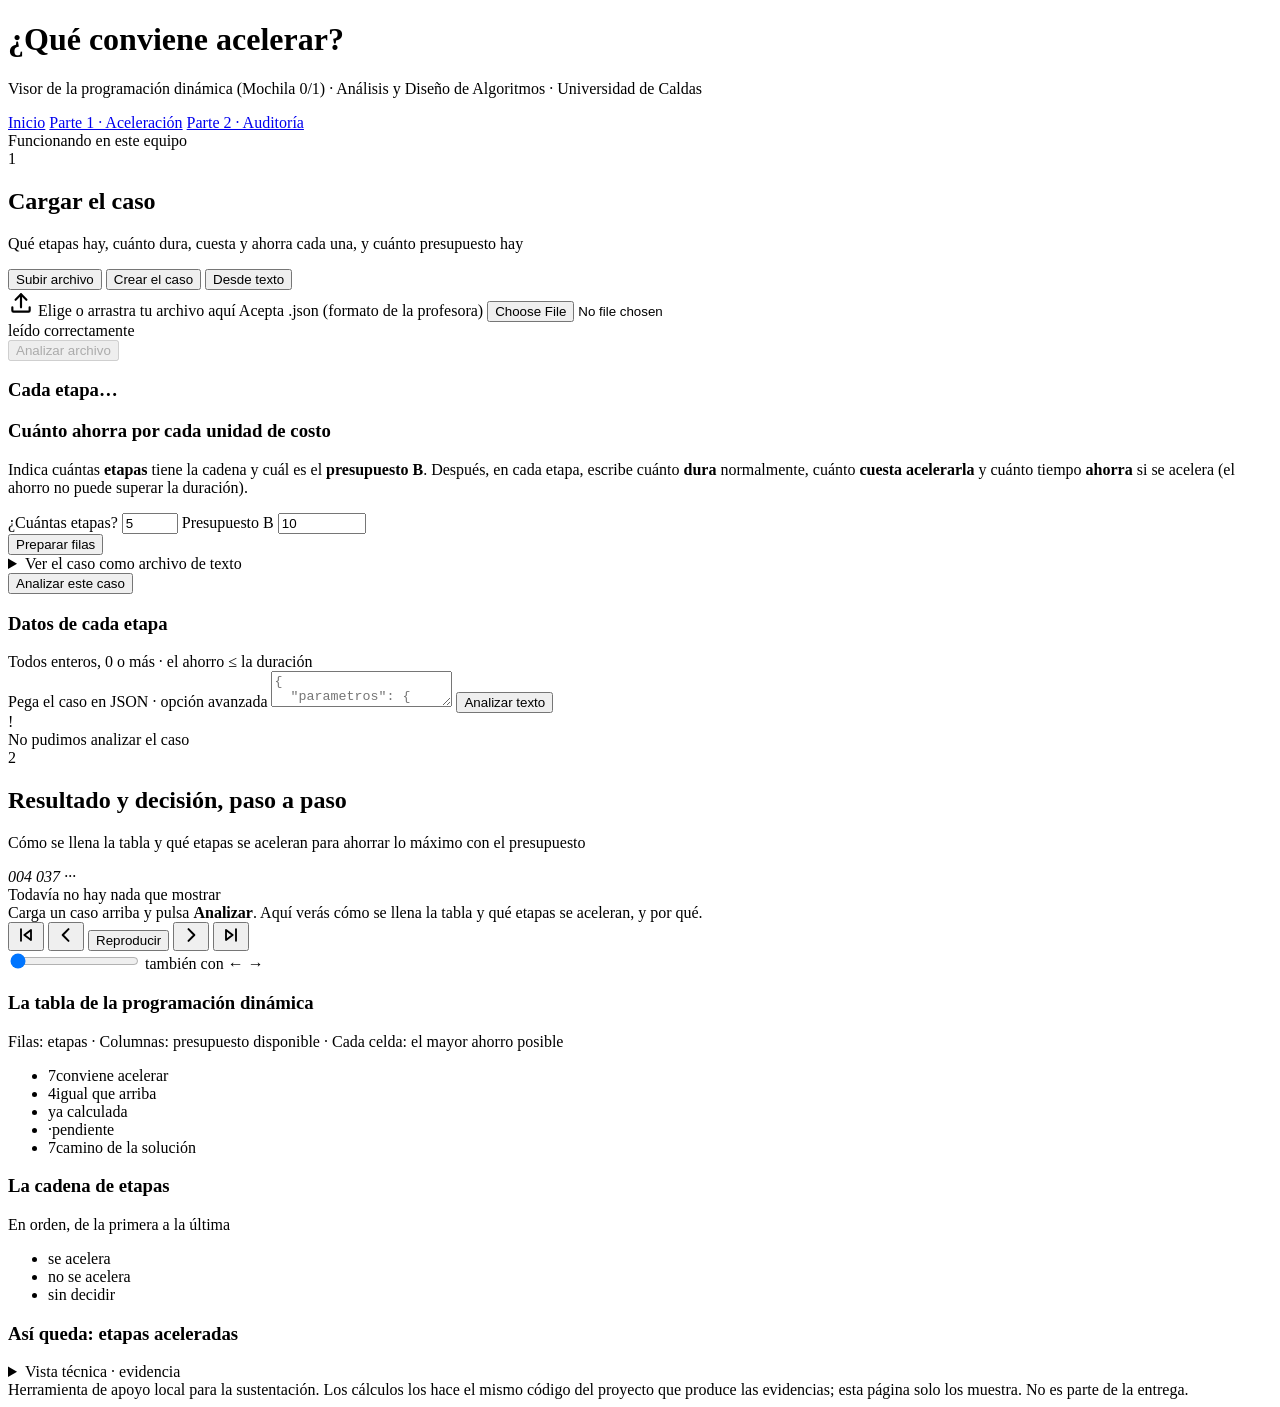
==== frontend/estatico/aceleracion.html @ 22417f44 "feat: add frontend and documentation for acceleration part 1" ====
<!DOCTYPE html>
<html lang="es">
<head>
  <meta charset="utf-8">
  <meta name="viewport" content="width=device-width, initial-scale=1">
  <title>¿Qué conviene acelerar? — Visor de la programación dinámica</title>
  <link rel="stylesheet" href="/estatico/estilos.css">
  <link rel="stylesheet" href="/estatico/aceleracion.css">
</head>
<body>
<div class="pagina">

  <header class="cabecera">
    <div class="marca-titulo">
      <div class="logo logo-escalera" aria-hidden="true"><span class="l1"></span><span class="l2"></span><span class="l3"></span><span class="l4"></span></div>
      <div>
        <h1>¿Qué conviene acelerar?</h1>
        <p class="subtitulo">Visor de la programación dinámica (Mochila 0/1) · Análisis y Diseño de Algoritmos · Universidad de Caldas</p>
      </div>
    </div>
    <div class="acciones-cab">
      <nav class="selector-parte" aria-label="Cambiar de parte">
        <a href="/">Inicio</a>
        <a href="/aceleracion" aria-current="page">Parte 1 · Aceleración</a>
        <a href="/auditoria">Parte 2 · Auditoría</a>
      </nav>
      <div class="pildora"><i class="punto" aria-hidden="true"></i>Funcionando en este equipo <span class="mono" id="direccion"></span></div>
    </div>
  </header>

  <!-- ============ 1. Cargar el caso ============ -->
  <section class="panel" id="panel-ingreso" aria-labelledby="titulo-carga">
    <div class="panel-cab">
      <div class="encabezado-seccion">
        <span class="num-paso" aria-hidden="true">1</span>
        <div>
          <h2 id="titulo-carga">Cargar el caso</h2>
          <p class="ayuda-corta">Qué etapas hay, cuánto dura, cuesta y ahorra cada una, y cuánto presupuesto hay</p>
        </div>
      </div>
      <div class="tabs" id="tabs" role="tablist" aria-label="Forma de cargar el caso">
        <button class="tab activa" role="tab" aria-selected="true" data-tab="archivo">Subir archivo</button>
        <button class="tab" role="tab" aria-selected="false" data-tab="manual">Crear el caso</button>
        <button class="tab" role="tab" aria-selected="false" data-tab="pegar">Desde texto</button>
      </div>
    </div>

    <!-- ---- Subir archivo ---- -->
    <div id="tab-archivo" class="contenido-tab">
      <div class="fila-archivo">
        <label class="zona-archivo" id="zona-archivo" for="entrada-archivo">
          <span class="icono-subir" aria-hidden="true">
            <svg width="26" height="26" viewBox="0 0 24 24" fill="none" stroke="currentColor" stroke-width="2" stroke-linecap="round" stroke-linejoin="round"><path d="M12 16V4"/><path d="M7 9l5-5 5 5"/><path d="M4 16v3a1 1 0 0 0 1 1h14a1 1 0 0 0 1-1v-3"/></svg>
          </span>
          <span class="zona-titulo" id="texto-archivo">Elige o arrastra tu archivo aquí</span>
          <span class="zona-ayuda">Acepta .json (formato de la profesora)</span>
          <input type="file" id="entrada-archivo" class="solo-lectores" accept=".json,application/json">
        </label>

        <div class="vista-previa oculto" id="vista-previa">
          <div class="vp-izquierda">
            <div class="vp-archivo">
              <span class="vp-nombre mono" id="vp-nombre"></span>
              <span class="insignia ok">leído correctamente</span>
            </div>
            <div class="cifras" id="vp-cifras"></div>
            <div class="avisos" id="vp-avisos"></div>
            <div class="empuje"></div>
            <button class="btn primario grande" id="btn-analizar-archivo" disabled>Analizar archivo</button>
          </div>
          <div class="vp-listas">
            <div class="lista-caja">
              <h3>Cada etapa…</h3>
              <ul class="desplazable" id="vp-etapas"></ul>
            </div>
            <div class="lista-caja">
              <h3>Cuánto ahorra por cada unidad de costo</h3>
              <ul class="desplazable" id="vp-rendimiento"></ul>
            </div>
          </div>
        </div>
      </div>
    </div>

    <!-- ---- Crear el caso ---- -->
    <div id="tab-manual" class="contenido-tab oculto">
      <div class="fila-manual-cab">
        <div class="manual-izq">
          <p class="ayuda">
            Indica cuántas <strong>etapas</strong> tiene la cadena y cuál es el <strong>presupuesto B</strong>.
            Después, en cada etapa, escribe cuánto <strong>dura</strong> normalmente, cuánto
            <strong>cuesta acelerarla</strong> y cuánto tiempo <strong>ahorra</strong> si se acelera
            (el ahorro no puede superar la duración).
          </p>
          <div class="campos-manuales">
            <label>¿Cuántas etapas?
              <input type="number" id="manual-n" min="1" max="200" value="5">
            </label>
            <label>Presupuesto B
              <input type="number" id="manual-B" min="0" max="1000000" value="10">
            </label>
          </div>
          <button class="btn" id="btn-generar-filas">Preparar filas</button>
          <div class="estado-cobertura" id="estado-revision" role="status"></div>
          <details class="plegable">
            <summary>Ver el caso como archivo de texto</summary>
            <pre class="desplazable" id="texto-previsualizacion"></pre>
          </details>
          <button class="btn primario grande" id="btn-analizar">Analizar este caso</button>
        </div>
        <div class="manual-der">
          <div class="manual-titulo">
            <h3>Datos de cada etapa</h3>
            <span class="nota">Todos enteros, 0 o más · el ahorro ≤ la duración</span>
          </div>
          <div class="filas-manuales desplazable" id="filas-manuales"></div>
        </div>
      </div>
    </div>

    <!-- ---- Desde texto ---- -->
    <div id="tab-pegar" class="contenido-tab oculto">
      <label for="entrada-texto" class="etiqueta-texto">
        Pega el caso en JSON <span class="nota">· opción avanzada</span>
      </label>
      <textarea id="entrada-texto" spellcheck="false"
        placeholder='{&#10;  "parametros": { "presupuesto_aceleracion_B": 10 },&#10;  "etapas": [&#10;    { "id": "E01", "duracion_normal": 9, "costo_aceleracion": 5, "reduccion_tiempo_si_acelera": 6 },&#10;    ...&#10;  ]&#10;}'></textarea>
      <button class="btn primario grande" id="btn-resolver-texto">Analizar texto</button>
    </div>

    <div class="banner-error oculto" id="banner-error" role="alert">
      <span class="icono-error" aria-hidden="true">!</span>
      <div class="cuerpo-error">
        <div class="titulo-error">No pudimos analizar el caso</div>
        <div id="mensaje-error"></div>
      </div>
    </div>
  </section>

  <!-- ============ 2. Resultado ============ -->
  <section id="panel-resultado" aria-labelledby="titulo-resultado">
    <div class="encabezado-seccion">
      <span class="num-paso verde" aria-hidden="true">2</span>
      <div>
        <h2 id="titulo-resultado">Resultado y decisión, paso a paso</h2>
        <p class="ayuda-corta">Cómo se llena la tabla y qué etapas se aceleran para ahorrar lo máximo con el presupuesto</p>
      </div>
    </div>

    <div class="vacio" id="vacio">
      <div class="mini-tabla" aria-hidden="true">
        <i class="n1">0</i><i class="n1">0</i><i class="n1">4</i>
        <i class="n1">0</i><i class="nv">3</i><i class="nv">7</i>
        <i class="p">·</i><i class="p">·</i><i class="p">·</i>
      </div>
      <div class="vacio-titulo">Todavía no hay nada que mostrar</div>
      <div class="vacio-texto">Carga un caso arriba y pulsa <strong>Analizar</strong>. Aquí verás cómo se llena la tabla y qué etapas se aceleran, y por qué.</div>
    </div>

    <div class="oculto" id="salida">
      <div class="resumen" id="resumen"></div>

      <div class="tarjeta costo" id="tarjeta-costo"></div>

      <div class="tarjeta fuerza-bruta" id="tarjeta-fb"></div>

      <div class="escenario">
        <div class="tarjeta-paso">
          <div class="paso-cab">
            <span class="paso-titulo" id="titulo-paso" aria-live="polite"></span>
            <div class="controles" role="group" aria-label="Reproducción">
              <button class="btn redondo" id="btn-inicio" aria-label="Ir al inicio">
                <svg width="20" height="20" viewBox="0 0 24 24" fill="none" stroke="currentColor" stroke-width="2.2" stroke-linecap="round" stroke-linejoin="round" aria-hidden="true"><path d="M6 5v14"/><path d="M18 6l-8 6 8 6z"/></svg>
              </button>
              <button class="btn redondo" id="btn-anterior" aria-label="Paso anterior">
                <svg width="20" height="20" viewBox="0 0 24 24" fill="none" stroke="currentColor" stroke-width="2.4" stroke-linecap="round" stroke-linejoin="round" aria-hidden="true"><path d="M15 5l-7 7 7 7"/></svg>
              </button>
              <button class="btn primario reproducir" id="btn-auto">Reproducir</button>
              <button class="btn redondo" id="btn-siguiente" aria-label="Paso siguiente">
                <svg width="20" height="20" viewBox="0 0 24 24" fill="none" stroke="currentColor" stroke-width="2.4" stroke-linecap="round" stroke-linejoin="round" aria-hidden="true"><path d="M9 5l7 7-7 7"/></svg>
              </button>
              <button class="btn redondo" id="btn-final" aria-label="Ir al final">
                <svg width="20" height="20" viewBox="0 0 24 24" fill="none" stroke="currentColor" stroke-width="2.2" stroke-linecap="round" stroke-linejoin="round" aria-hidden="true"><path d="M18 5v14"/><path d="M6 6l8 6-8 6z"/></svg>
              </button>
            </div>
          </div>

          <div class="hitos" id="hitos"></div>
          <div class="deslizador">
            <input type="range" id="slider-paso" min="0" max="0" value="0" aria-label="Paso">
            <span class="nota">también con ← →</span>
          </div>

          <div class="frase" id="frase-paso"></div>
          <div class="explicacion" id="explicacion-paso"></div>

          <div class="progreso">
            <span class="rotulo" id="progreso-rotulo"></span>
            <span class="progreso-num" id="progreso-num"></span>
            <div class="barra-lineal" aria-hidden="true"><div class="barra-relleno" id="barra-relleno"></div></div>
            <span class="por-que" id="por-que"></span>
          </div>
        </div>

        <div class="columna-matriz">
          <div class="tarjeta" id="tarjeta-tabla">
            <div class="matriz-cab">
              <div>
                <h3>La tabla de la programación dinámica</h3>
                <p class="nota" id="nota-tabla">Filas: etapas · Columnas: presupuesto disponible · Cada celda: el mayor ahorro posible</p>
              </div>
              <ul class="leyenda" aria-label="Leyenda" id="leyenda-tabla">
                <li><span class="celda c-nuevo">7</span>conviene acelerar</li>
                <li><span class="celda c-igual">4</span>igual que arriba</li>
                <li><span class="celda c-cubierto"></span>ya calculada</li>
                <li><span class="celda c-pendiente">·</span>pendiente</li>
                <li><span class="celda c-camino">7</span>camino de la solución</li>
              </ul>
            </div>
            <div class="zona-matriz zona-tabla desplazable" id="zona-tabla" role="table" aria-label="Tabla de la programación dinámica"></div>
          </div>

          <div class="tarjeta" id="tarjeta-cadena">
            <div class="matriz-cab">
              <div>
                <h3>La cadena de etapas</h3>
                <p class="nota">En orden, de la primera a la última</p>
              </div>
              <ul class="leyenda" aria-label="Leyenda de la cadena">
                <li><span class="celda c-nuevo"></span>se acelera</li>
                <li><span class="celda c-cubierto"></span>no se acelera</li>
                <li><span class="celda c-pendiente"></span>sin decidir</li>
              </ul>
            </div>
            <div class="cadena" id="cadena"></div>
          </div>

          <div class="cobertura-final oculto" id="solucion-final">
            <h3>Así queda: etapas aceleradas</h3>
            <div class="cobertura" id="tabla-solucion"></div>
            <p class="nota-final" id="nota-solucion"></p>
          </div>
        </div>
      </div>

      <details class="tarjeta evidencia">
        <summary>Vista técnica · evidencia</summary>
        <pre class="desplazable" id="texto-evidencia"></pre>
      </details>
    </div>
  </section>

  <footer>
    Herramienta de apoyo local para la sustentación. Los cálculos los hace el mismo código del proyecto
    que produce las evidencias; esta página solo los muestra. No es parte de la entrega.
  </footer>
</div>

<script src="/estatico/aceleracion.js"></script>
</body>
</html>
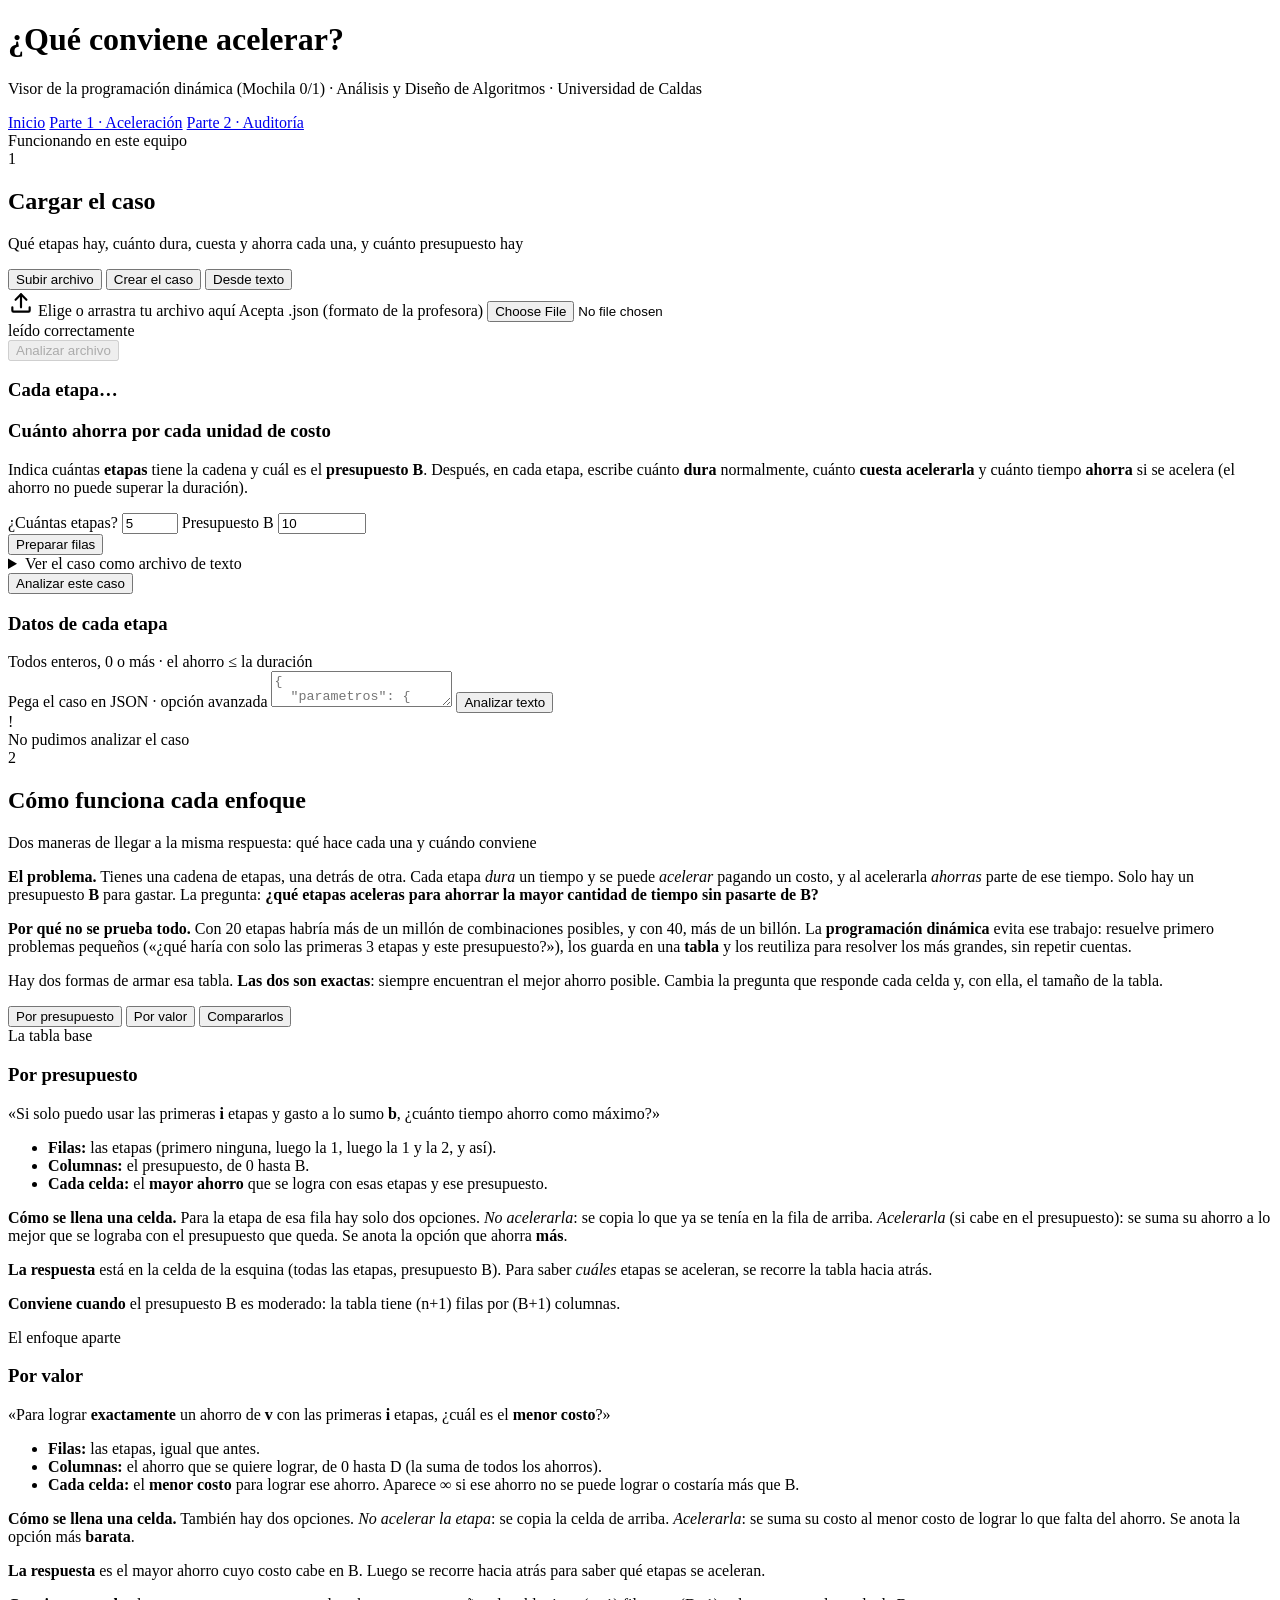
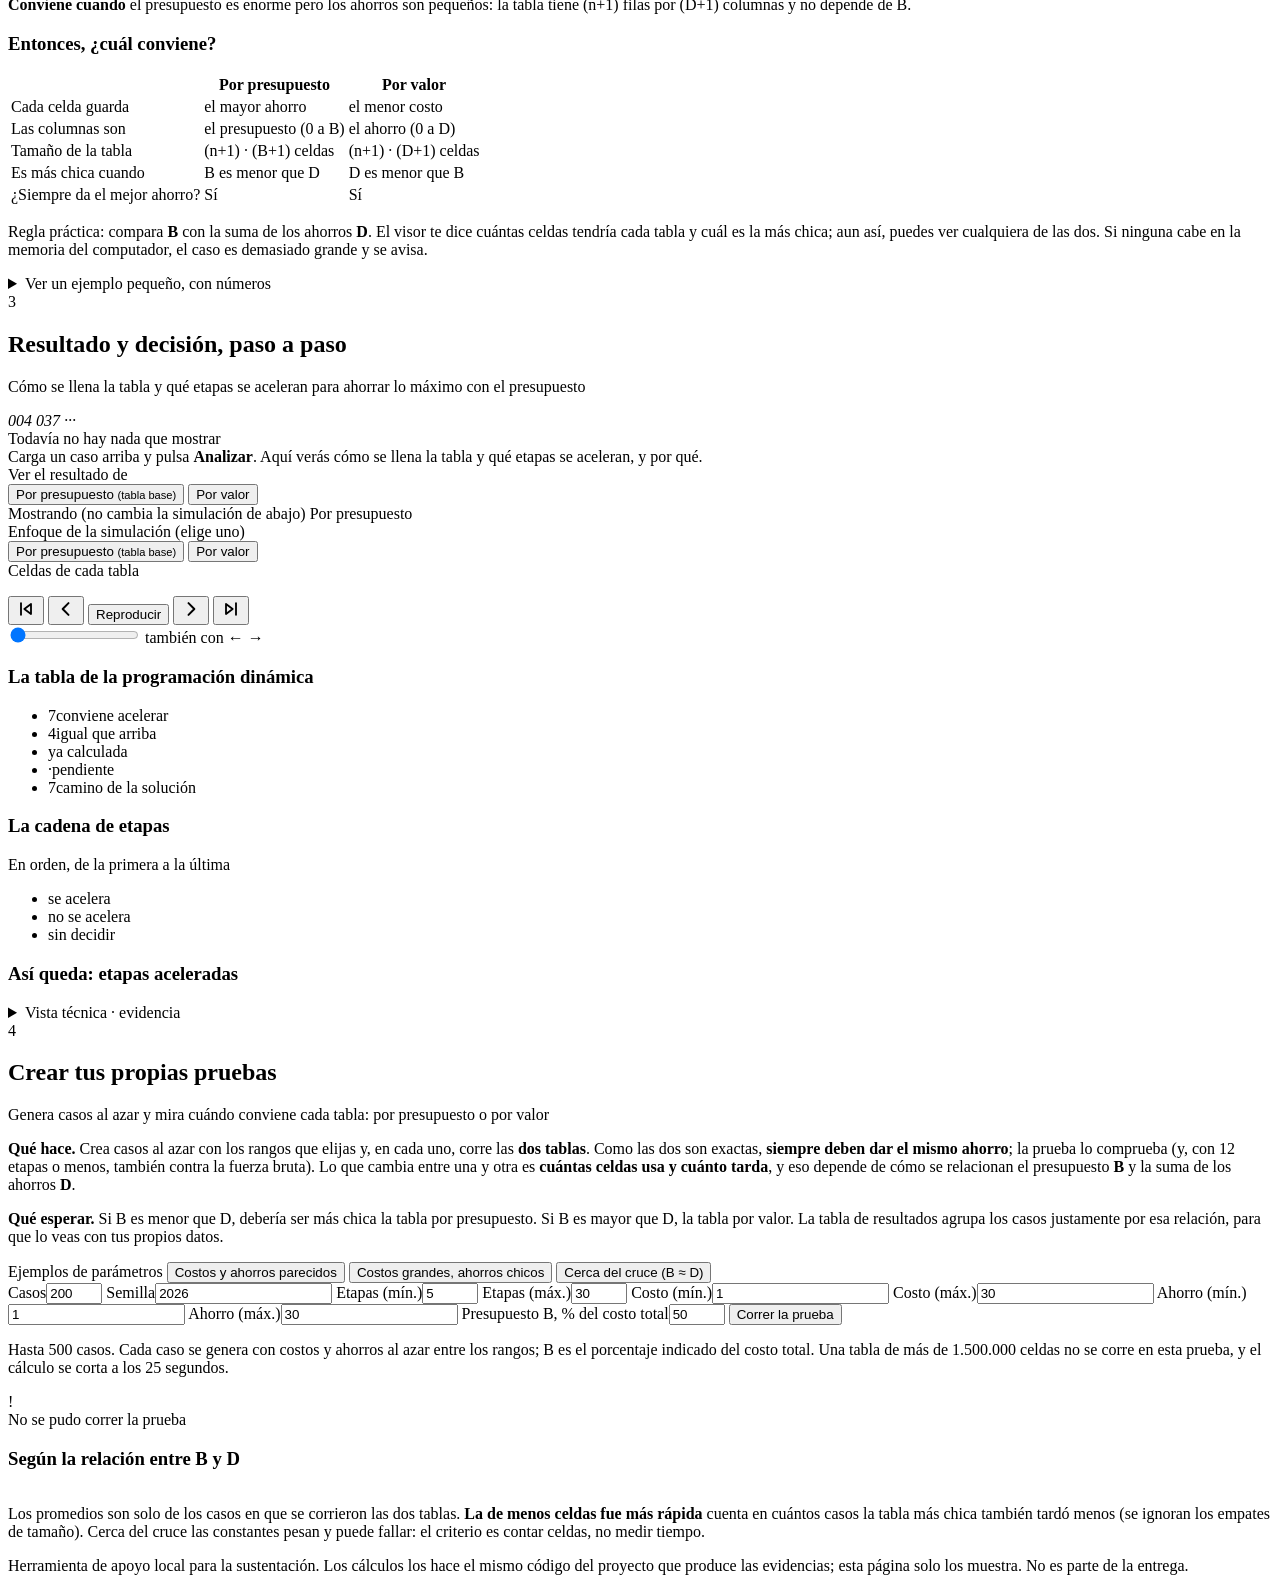
==== commit e4210c92: "feat: add value-based dynamic programming approach and related tests and frontend updates" ====
--- a/frontend/estatico/aceleracion.html
+++ b/frontend/estatico/aceleracion.html
@@ -137,10 +137,103 @@
     </div>
   </section>
 
-  <!-- ============ 2. Resultado ============ -->
+  <!-- ============ 2. Cómo funciona cada enfoque ============ -->
+  <section class="panel panel-explicacion" id="panel-enfoques" aria-labelledby="titulo-enfoques">
+    <div class="encabezado-seccion">
+      <span class="num-paso" aria-hidden="true">2</span>
+      <div>
+        <h2 id="titulo-enfoques">Cómo funciona cada enfoque</h2>
+        <p class="ayuda-corta">Dos maneras de llegar a la misma respuesta: qué hace cada una y cuándo conviene</p>
+      </div>
+    </div>
+
+    <div class="intro-explicacion">
+      <p><strong>El problema.</strong> Tienes una cadena de etapas, una detrás de otra. Cada etapa <em>dura</em> un tiempo y se puede
+        <em>acelerar</em> pagando un costo, y al acelerarla <em>ahorras</em> parte de ese tiempo. Solo hay un presupuesto <b>B</b>
+        para gastar. La pregunta: <strong>¿qué etapas aceleras para ahorrar la mayor cantidad de tiempo sin pasarte de B?</strong></p>
+      <p><strong>Por qué no se prueba todo.</strong> Con 20 etapas habría más de un millón de combinaciones posibles, y con 40, más de un
+        billón. La <strong>programación dinámica</strong> evita ese trabajo: resuelve primero problemas pequeños (&laquo;¿qué haría con solo las
+        primeras 3 etapas y este presupuesto?&raquo;), los guarda en una <strong>tabla</strong> y los reutiliza para resolver los más grandes, sin repetir cuentas.</p>
+      <p>Hay dos formas de armar esa tabla. <strong>Las dos son exactas</strong>: siempre encuentran el mejor ahorro posible. Cambia
+        la pregunta que responde cada celda y, con ella, el tamaño de la tabla.</p>
+    </div>
+
+    <div class="tabs tabs-enfoque" role="tablist" aria-label="Elegir qué enfoque se explica" data-selector-explicacion>
+        <button class="tab activa" role="tab" aria-selected="true" data-vista="presupuesto">Por presupuesto</button>
+        <button class="tab" role="tab" aria-selected="false" data-vista="valor">Por valor</button>
+        <button class="tab" role="tab" aria-selected="false" data-vista="comparar">Compararlos</button>
+    </div>
+
+    <div class="cards-enfoque">
+      <article class="enfoque-card" data-vista-panel="presupuesto">
+        <span class="etiqueta-enfoque">La tabla base</span>
+        <h3>Por presupuesto</h3>
+        <p class="lema">&laquo;Si solo puedo usar las primeras <b>i</b> etapas y gasto a lo sumo <b>b</b>, ¿cuánto tiempo ahorro como máximo?&raquo;</p>
+        <ul class="lista-explicacion">
+          <li><b>Filas:</b> las etapas (primero ninguna, luego la 1, luego la 1 y la 2, y así).</li>
+          <li><b>Columnas:</b> el presupuesto, de 0 hasta B.</li>
+          <li><b>Cada celda:</b> el <b>mayor ahorro</b> que se logra con esas etapas y ese presupuesto.</li>
+        </ul>
+        <p><b>Cómo se llena una celda.</b> Para la etapa de esa fila hay solo dos opciones. <em>No acelerarla</em>: se copia lo que ya se
+          tenía en la fila de arriba. <em>Acelerarla</em> (si cabe en el presupuesto): se suma su ahorro a lo mejor que se lograba con el
+          presupuesto que queda. Se anota la opción que ahorra <b>más</b>.</p>
+        <p><b>La respuesta</b> está en la celda de la esquina (todas las etapas, presupuesto B). Para saber <em>cuáles</em> etapas se aceleran,
+          se recorre la tabla hacia atrás.</p>
+        <p class="cuando"><b>Conviene cuando</b> el presupuesto B es moderado: la tabla tiene (n+1) filas por (B+1) columnas.</p>
+      </article>
+
+      <article class="enfoque-card" data-vista-panel="valor">
+        <span class="etiqueta-enfoque">El enfoque aparte</span>
+        <h3>Por valor</h3>
+        <p class="lema">&laquo;Para lograr <b>exactamente</b> un ahorro de <b>v</b> con las primeras <b>i</b> etapas, ¿cuál es el <b>menor costo</b>?&raquo;</p>
+        <ul class="lista-explicacion">
+          <li><b>Filas:</b> las etapas, igual que antes.</li>
+          <li><b>Columnas:</b> el ahorro que se quiere lograr, de 0 hasta D (la suma de todos los ahorros).</li>
+          <li><b>Cada celda:</b> el <b>menor costo</b> para lograr ese ahorro. Aparece <b>∞</b> si ese ahorro no se puede lograr o costaría más que B.</li>
+        </ul>
+        <p><b>Cómo se llena una celda.</b> También hay dos opciones. <em>No acelerar la etapa</em>: se copia la celda de arriba.
+          <em>Acelerarla</em>: se suma su costo al menor costo de lograr lo que falta del ahorro. Se anota la opción más <b>barata</b>.</p>
+        <p><b>La respuesta</b> es el mayor ahorro cuyo costo cabe en B. Luego se recorre hacia atrás para saber qué etapas se aceleran.</p>
+        <p class="cuando"><b>Conviene cuando</b> el presupuesto es enorme pero los ahorros son pequeños: la tabla tiene (n+1) filas por (D+1) columnas y
+          no depende de B.</p>
+      </article>
+    </div>
+
+    <div class="comparativa-explicacion" data-vista-panel="comparar">
+      <h3>Entonces, ¿cuál conviene?</h3>
+      <div style="overflow-x:auto">
+        <table class="tabla-cmp">
+          <thead><tr><th></th><th>Por presupuesto</th><th>Por valor</th></tr></thead>
+          <tbody>
+            <tr><td>Cada celda guarda</td><td>el mayor ahorro</td><td>el menor costo</td></tr>
+            <tr><td>Las columnas son</td><td>el presupuesto (0 a B)</td><td>el ahorro (0 a D)</td></tr>
+            <tr><td>Tamaño de la tabla</td><td>(n+1) · (B+1) celdas</td><td>(n+1) · (D+1) celdas</td></tr>
+            <tr><td>Es más chica cuando</td><td>B es menor que D</td><td>D es menor que B</td></tr>
+            <tr><td>¿Siempre da el mejor ahorro?</td><td>Sí</td><td>Sí</td></tr>
+          </tbody>
+        </table>
+      </div>
+      <p class="nota-cmp">Regla práctica: compara <b>B</b> con la suma de los ahorros <b>D</b>. El visor te dice cuántas celdas tendría cada tabla y cuál es la más chica;
+        aun así, puedes ver cualquiera de las dos. Si ninguna cabe en la memoria del computador, el caso es demasiado grande y se avisa.</p>
+    </div>
+    <details class="plegable ejemplo-explicacion">
+      <summary>Ver un ejemplo pequeño, con números</summary>
+      <p>Tres etapas y un presupuesto <b>B = 8</b>: <b>E1</b> cuesta 5 y ahorra 6 · <b>E2</b> cuesta 4 y ahorra 5 · <b>E3</b> cuesta 3 y ahorra 4.</p>
+      <ul class="lista-explicacion">
+        <li>E1 + E2 costarían 9: no caben. E2 + E3 cuestan 7 y ahorran 9. <b>E1 + E3 cuestan 8 y ahorran 10: es la mejor.</b></li>
+        <li><b>Por presupuesto:</b> la celda final (tres etapas, presupuesto 8) vale <b>10</b>: el mayor ahorro posible gastando a lo sumo 8.</li>
+        <li><b>Por valor:</b> lograr un ahorro de 10 cuesta <b>8</b> (cabe en B), y ningún ahorro mayor se puede lograr dentro de 8 (esas celdas dicen ∞).
+          Entonces el mejor ahorro es <b>10</b>.</li>
+        <li>Las dos tablas llegan al mismo resultado: ahorro 10, aceleradas E1 y E3.</li>
+      </ul>
+    </details>
+
+  </section>
+
+  <!-- ============ 3. Resultado ============ -->
   <section id="panel-resultado" aria-labelledby="titulo-resultado">
     <div class="encabezado-seccion">
-      <span class="num-paso verde" aria-hidden="true">2</span>
+      <span class="num-paso verde" aria-hidden="true">3</span>
       <div>
         <h2 id="titulo-resultado">Resultado y decisión, paso a paso</h2>
         <p class="ayuda-corta">Cómo se llena la tabla y qué etapas se aceleran para ahorrar lo máximo con el presupuesto</p>
@@ -158,11 +251,42 @@
     </div>
 
     <div class="oculto" id="salida">
+      <div class="barra-metodo" id="barra-enfoque-res">
+        <div class="grupo-ing">
+          <span class="rotulo">Ver el resultado de</span>
+          <div id="enfoques-res" role="group" aria-label="Enfoque del resultado">
+            <button class="btn-ing" type="button" data-enf="presupuesto" aria-pressed="false">Por presupuesto <small>(tabla base)</small></button>
+            <button class="btn-ing" type="button" data-enf="valor" aria-pressed="false">Por valor</button>
+          </div>
+        </div>
+        <span class="sep-metodo" aria-hidden="true"></span>
+        <div class="grupo-nombre">
+          <span class="rotulo">Mostrando (no cambia la simulación de abajo)</span>
+          <span class="nombre-combinacion" id="nombre-enfoque-res">Por presupuesto</span>
+        </div>
+      </div>
+
       <div class="resumen" id="resumen"></div>
 
       <div class="tarjeta costo" id="tarjeta-costo"></div>
 
       <div class="tarjeta fuerza-bruta" id="tarjeta-fb"></div>
+
+      <div class="barra-metodo" id="barra-enfoque">
+        <div class="grupo-ing">
+          <span class="rotulo">Enfoque de la simulación (elige uno)</span>
+          <div id="enfoques" role="group" aria-label="Enfoque de la programación dinámica">
+            <button class="btn-ing" type="button" data-enf="presupuesto" aria-pressed="false">Por presupuesto <small>(tabla base)</small></button>
+            <button class="btn-ing" type="button" data-enf="valor" aria-pressed="false">Por valor</button>
+          </div>
+        </div>
+        <span class="sep-metodo" aria-hidden="true"></span>
+        <div class="grupo-nombre">
+          <span class="rotulo">Celdas de cada tabla</span>
+          <span class="nombre-combinacion" id="tamanos-tablas"></span>
+        </div>
+      </div>
+      <p class="nota-enfoque" id="nota-enfoque"></p>
 
       <div class="escenario">
         <div class="tarjeta-paso">
@@ -207,7 +331,7 @@
             <div class="matriz-cab">
               <div>
                 <h3>La tabla de la programación dinámica</h3>
-                <p class="nota" id="nota-tabla">Filas: etapas · Columnas: presupuesto disponible · Cada celda: el mayor ahorro posible</p>
+                <p class="nota" id="nota-tabla"></p>
               </div>
               <ul class="leyenda" aria-label="Leyenda" id="leyenda-tabla">
                 <li><span class="celda c-nuevo">7</span>conviene acelerar</li>
@@ -250,12 +374,68 @@
     </div>
   </section>
 
+  <!-- ============ 4. Crear tus propias pruebas ============ -->
+  <section class="panel panel-pruebas" id="panel-pruebas" aria-labelledby="titulo-pruebas">
+    <div class="encabezado-seccion">
+      <span class="num-paso" aria-hidden="true">4</span>
+      <div>
+        <h2 id="titulo-pruebas">Crear tus propias pruebas</h2>
+        <p class="ayuda-corta">Genera casos al azar y mira cuándo conviene cada tabla: por presupuesto o por valor</p>
+      </div>
+    </div>
+
+    <div class="intro-explicacion">
+      <p><strong>Qué hace.</strong> Crea casos al azar con los rangos que elijas y, en cada uno, corre las <b>dos tablas</b>. Como las dos son exactas, <b>siempre deben dar
+        el mismo ahorro</b>; la prueba lo comprueba (y, con 12 etapas o menos, también contra la fuerza bruta). Lo que cambia entre una y otra es <b>cuántas celdas
+        usa y cuánto tarda</b>, y eso depende de cómo se relacionan el presupuesto <b>B</b> y la suma de los ahorros <b>D</b>.</p>
+      <p><strong>Qué esperar.</strong> Si B es menor que D, debería ser más chica la tabla por presupuesto. Si B es mayor que D, la tabla por valor. La tabla de resultados agrupa
+        los casos justamente por esa relación, para que lo veas con tus propios datos.</p>
+    </div>
+
+    <div class="presets-pruebas">
+      <span class="rotulo">Ejemplos de parámetros</span>
+      <button class="btn mini pd-preset" type="button" data-preset="parecidos">Costos y ahorros parecidos</button>
+      <button class="btn mini pd-preset" type="button" data-preset="costosgrandes">Costos grandes, ahorros chicos</button>
+      <button class="btn mini pd-preset" type="button" data-preset="cruce">Cerca del cruce (B ≈ D)</button>
+    </div>
+    <div class="form-pruebas form-pd">
+      <label>Casos<input type="number" id="pd-instancias" min="1" max="500" value="200"></label>
+      <label>Semilla<input type="number" id="pd-semilla" value="2026"></label>
+      <label>Etapas (mín.)<input type="number" id="pd-nmin" min="1" max="400" value="5"></label>
+      <label>Etapas (máx.)<input type="number" id="pd-nmax" min="1" max="400" value="30"></label>
+      <label>Costo (mín.)<input type="number" id="pd-cmin" min="0" value="1"></label>
+      <label>Costo (máx.)<input type="number" id="pd-cmax" min="0" value="30"></label>
+      <label>Ahorro (mín.)<input type="number" id="pd-dmin" min="0" value="1"></label>
+      <label>Ahorro (máx.)<input type="number" id="pd-dmax" min="0" value="30"></label>
+      <label>Presupuesto B, % del costo total<input type="number" id="pd-pct" min="0" max="500" value="50"></label>
+      <button class="btn primario grande" id="pd-correr" type="button">Correr la prueba</button>
+    </div>
+    <p class="nota" id="pd-nota">Hasta 500 casos. Cada caso se genera con costos y ahorros al azar entre los rangos; B es el porcentaje indicado del costo total. Una tabla de más de 1.500.000 celdas no se corre en esta prueba, y el cálculo se corta a los 25 segundos.</p>
+
+    <div class="banner-error oculto" id="pd-error" role="alert">
+      <span class="icono-error" aria-hidden="true">!</span>
+      <div class="cuerpo-error"><div class="titulo-error">No se pudo correr la prueba</div><div id="pd-mensaje-error"></div></div>
+    </div>
+
+    <div class="oculto" id="pd-resultado">
+      <p class="resumen-pruebas" id="pd-resumen"></p>
+      <div class="resumen" id="pd-stats"></div>
+      <h3 class="subtitulo-pruebas">Según la relación entre B y D</h3>
+      <div style="overflow-x:auto"><table class="tabla-cmp tabla-pruebas" id="pd-tabla"></table></div>
+      <p class="nota-cmp">Los promedios son solo de los casos en que se corrieron las dos tablas. <b>La de menos celdas fue más rápida</b> cuenta en cuántos casos la tabla más chica también
+        tardó menos (se ignoran los empates de tamaño). Cerca del cruce las constantes pesan y puede fallar: el criterio es contar celdas, no medir tiempo.</p>
+      <ul class="lista-explicacion" id="pd-lecturas"></ul>
+    </div>
+  </section>
+
   <footer>
     Herramienta de apoyo local para la sustentación. Los cálculos los hace el mismo código del proyecto
     que produce las evidencias; esta página solo los muestra. No es parte de la entrega.
   </footer>
 </div>
 
+<script src="/estatico/explicacion.js"></script>
 <script src="/estatico/aceleracion.js"></script>
+<script src="/estatico/pruebas_pd.js"></script>
 </body>
 </html>
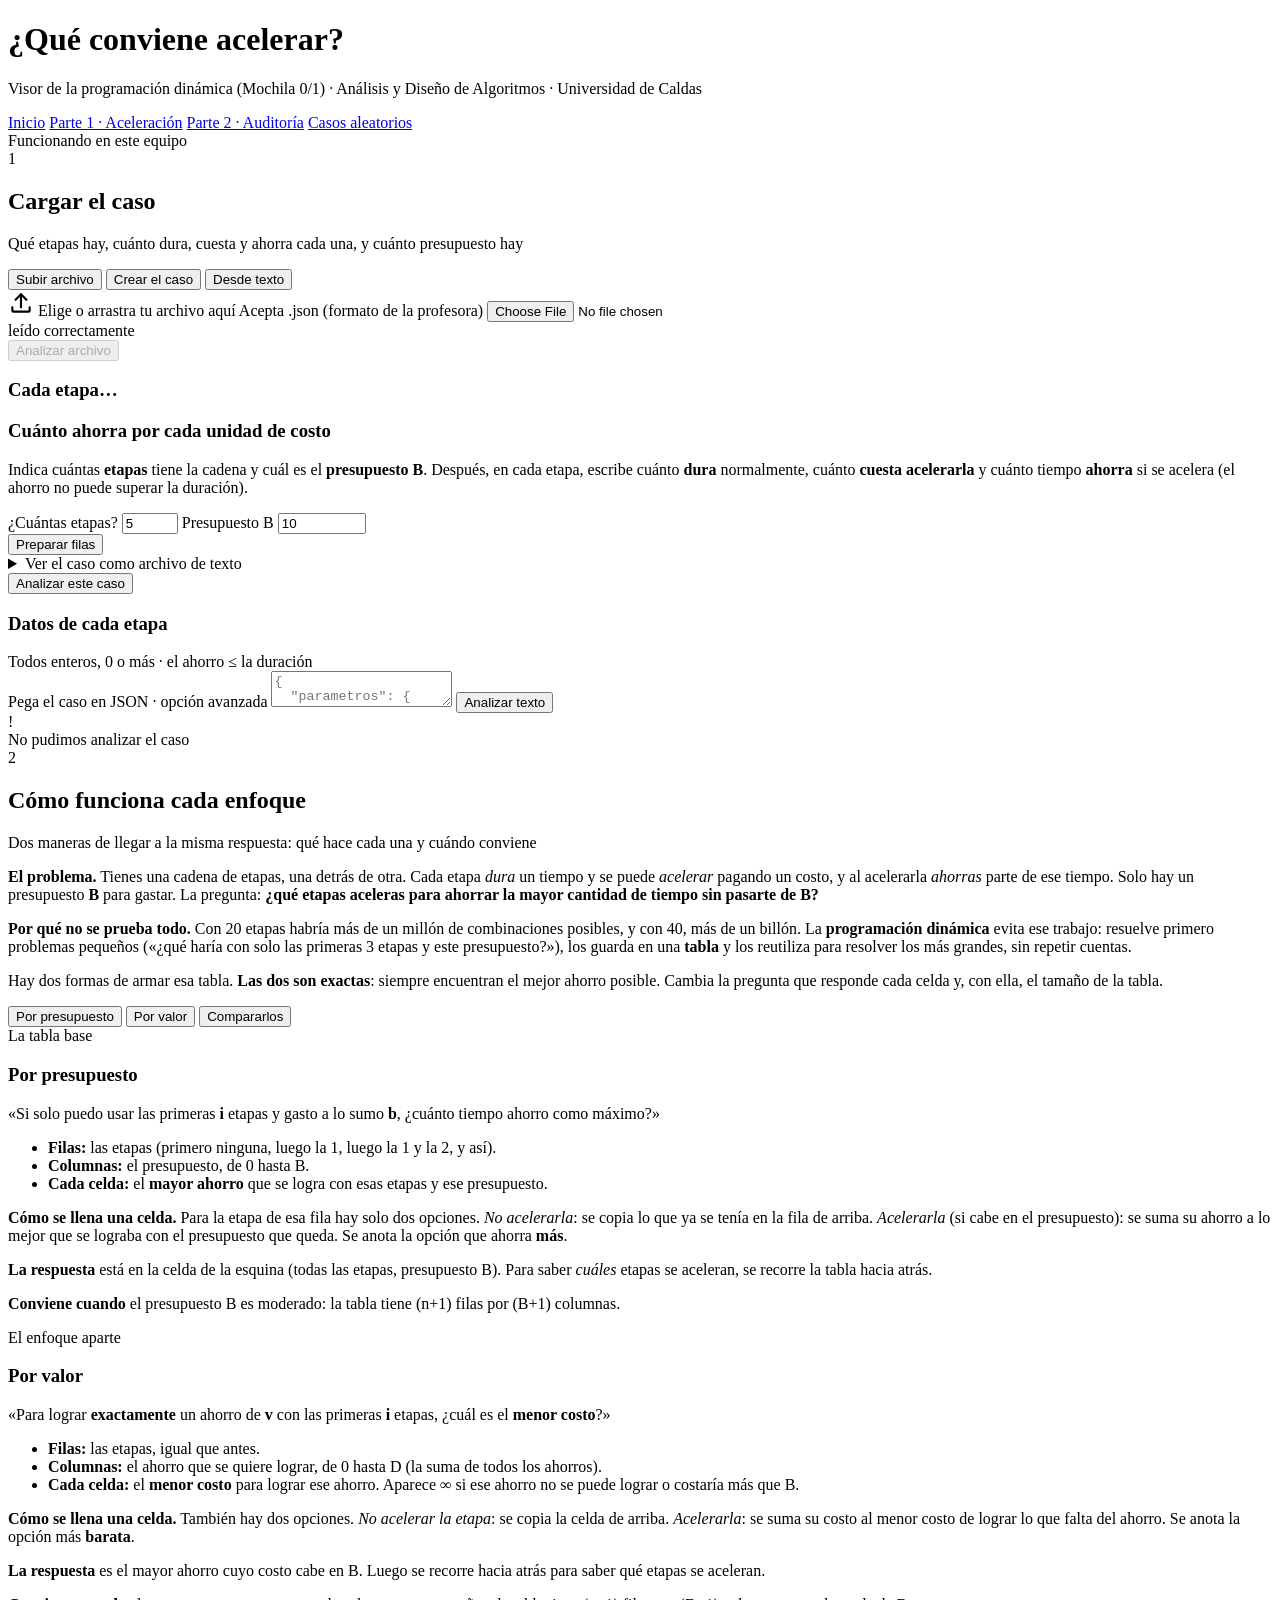
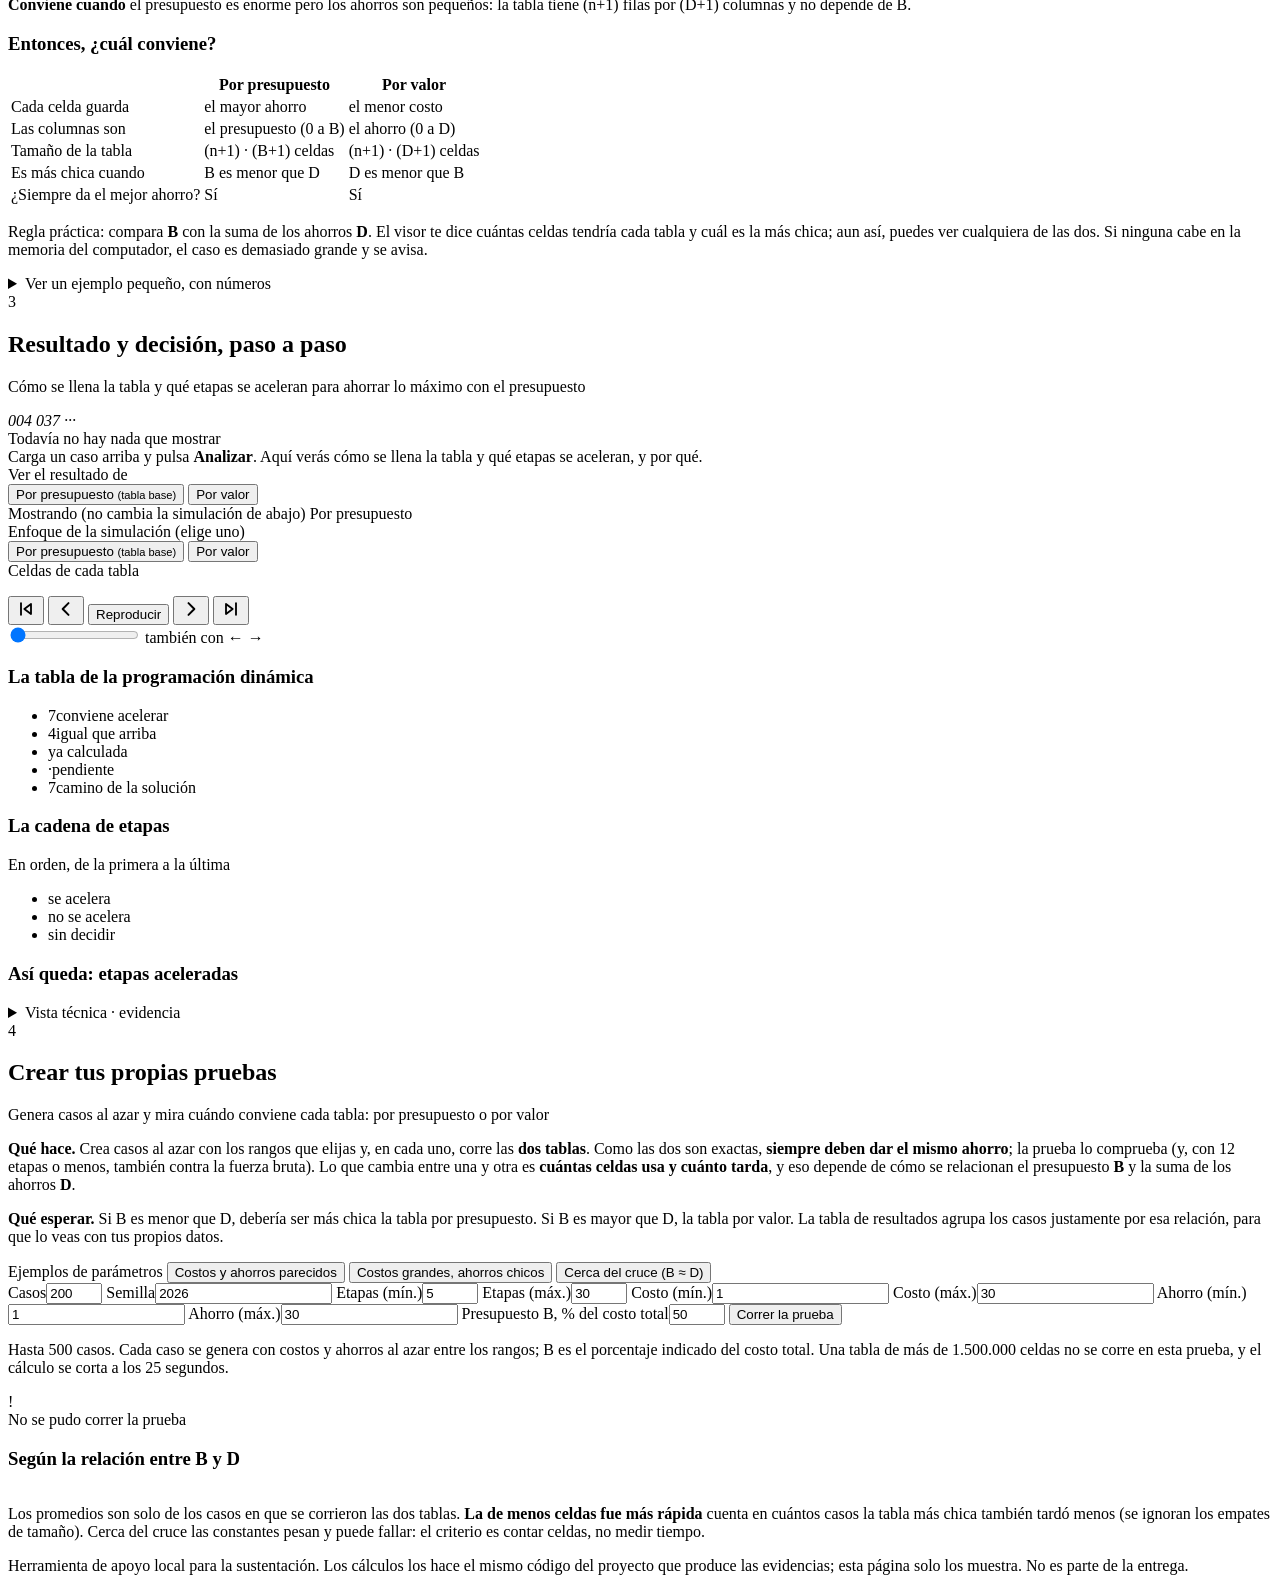
==== commit e42e0418: "feat: add test cases, case generation modules, and random test UI for project" ====
--- a/frontend/estatico/aceleracion.html
+++ b/frontend/estatico/aceleracion.html
@@ -23,6 +23,7 @@
         <a href="/">Inicio</a>
         <a href="/aceleracion" aria-current="page">Parte 1 · Aceleración</a>
         <a href="/auditoria">Parte 2 · Auditoría</a>
+        <a href="/aleatorios">Casos aleatorios</a>
       </nav>
       <div class="pildora"><i class="punto" aria-hidden="true"></i>Funcionando en este equipo <span class="mono" id="direccion"></span></div>
     </div>
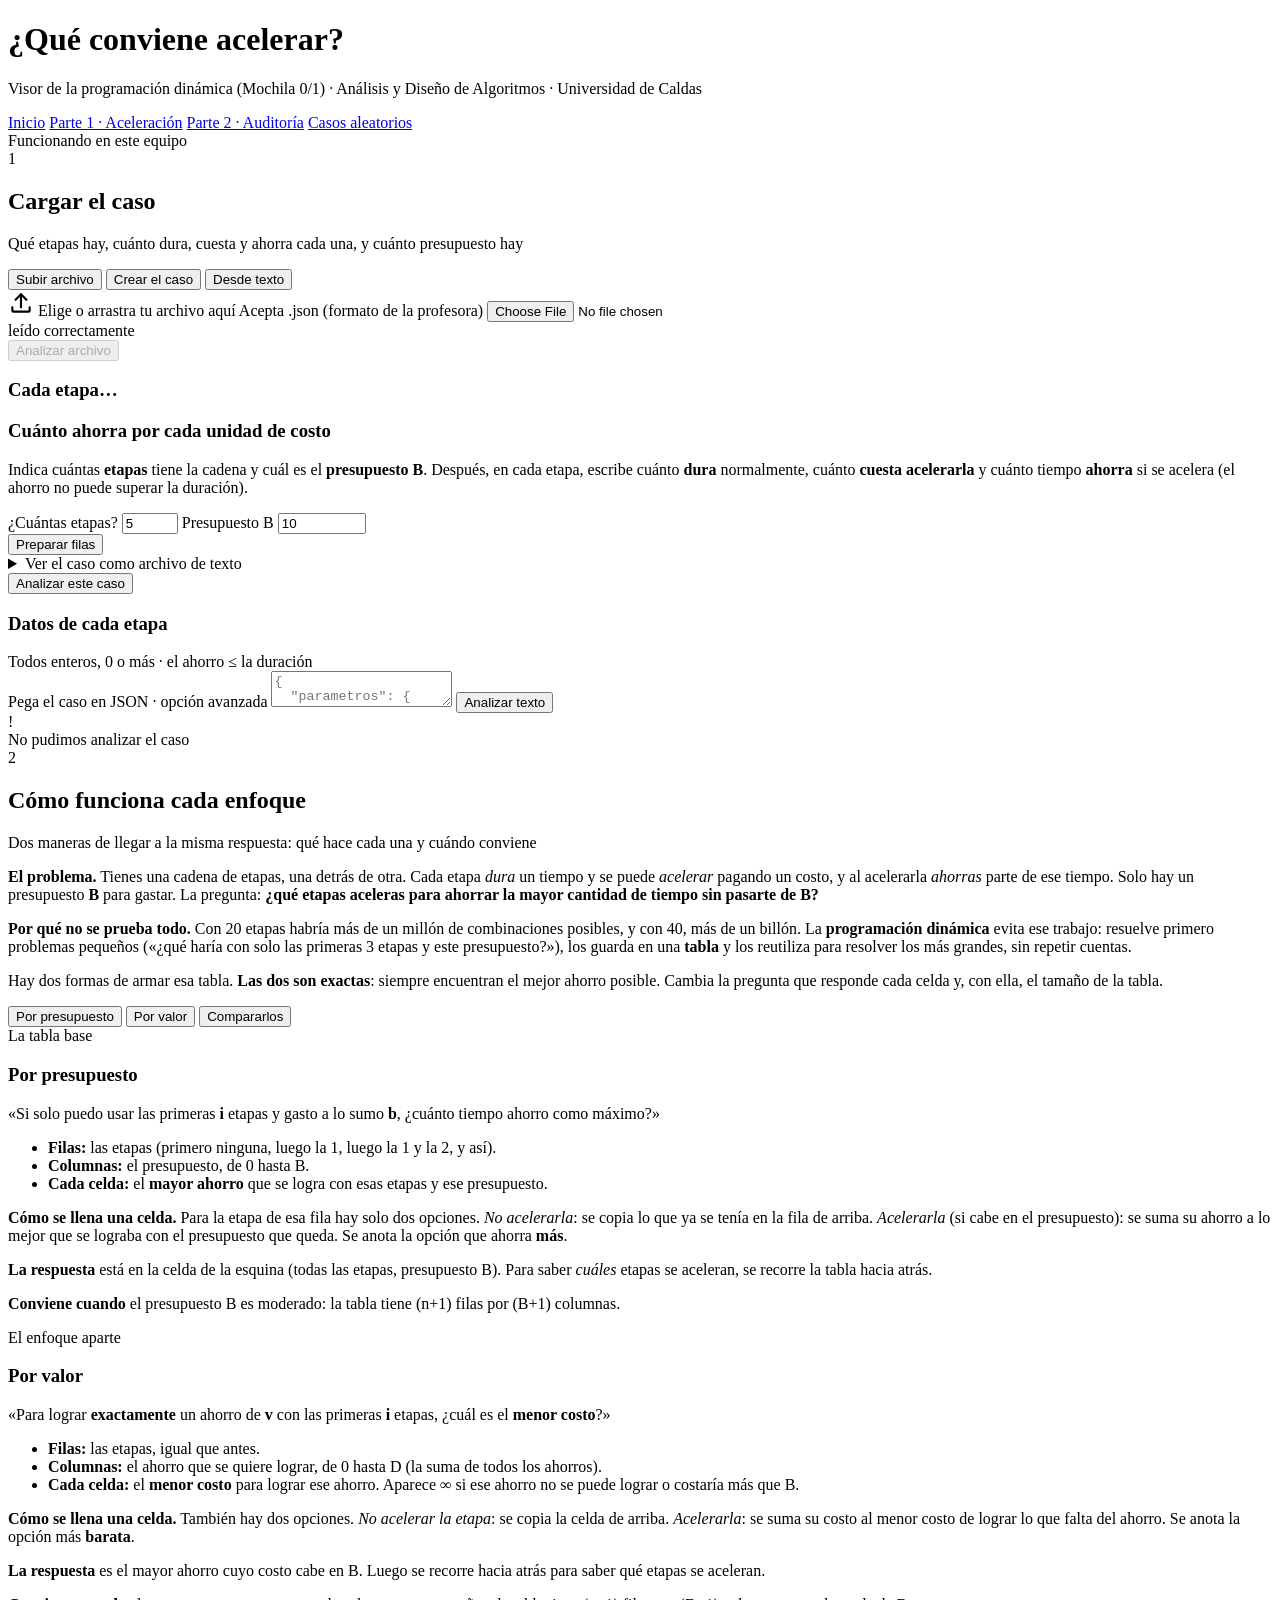
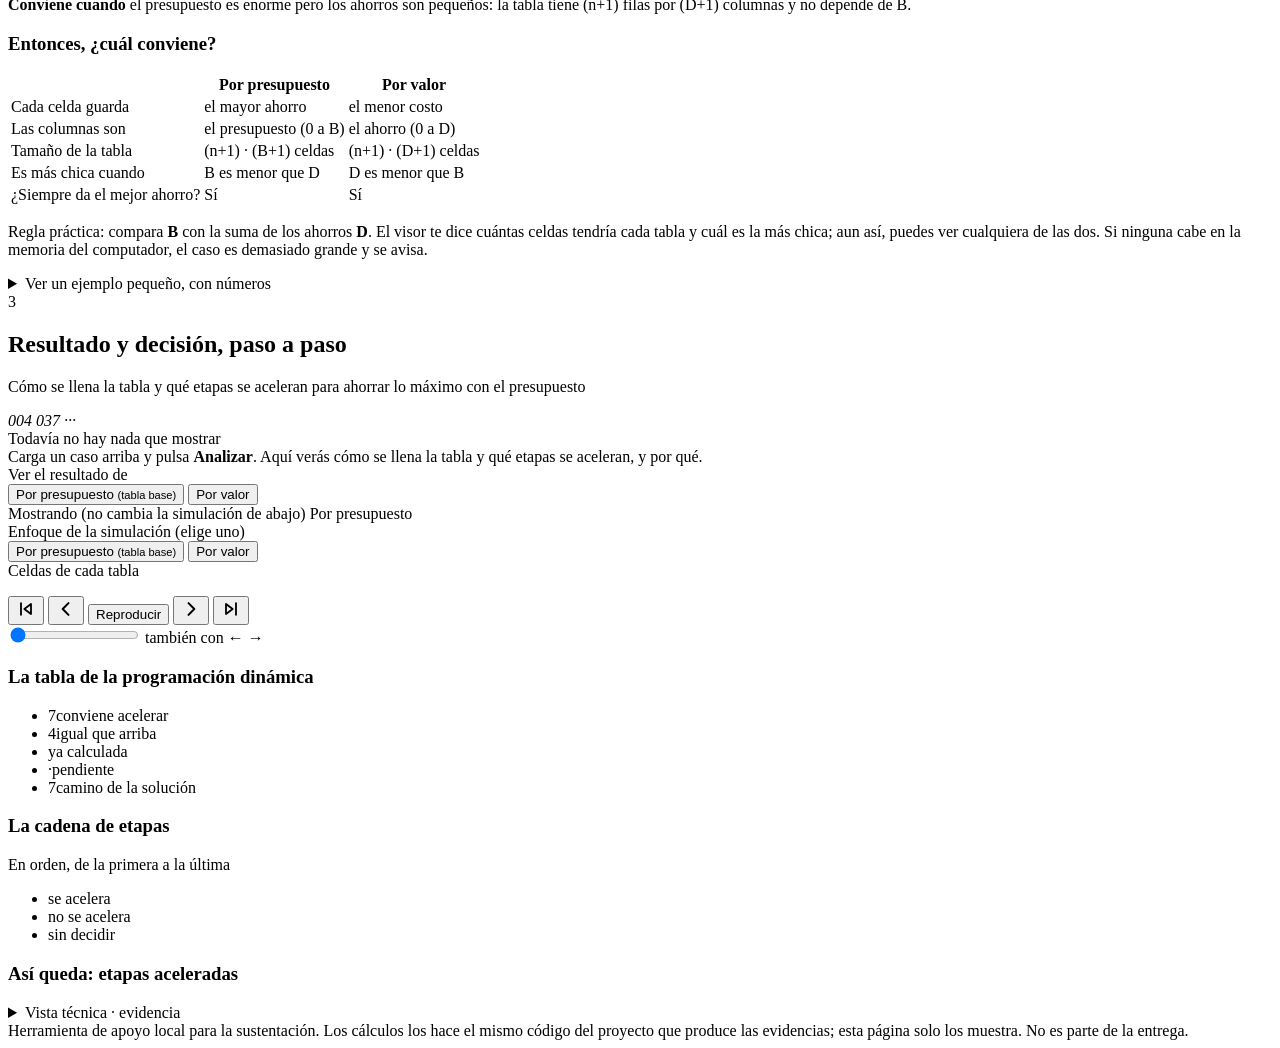
==== commit edcb035c: "docs: add custom test results and update documentation files" ====
--- a/frontend/estatico/aceleracion.html
+++ b/frontend/estatico/aceleracion.html
@@ -375,59 +375,6 @@
     </div>
   </section>
 
-  <!-- ============ 4. Crear tus propias pruebas ============ -->
-  <section class="panel panel-pruebas" id="panel-pruebas" aria-labelledby="titulo-pruebas">
-    <div class="encabezado-seccion">
-      <span class="num-paso" aria-hidden="true">4</span>
-      <div>
-        <h2 id="titulo-pruebas">Crear tus propias pruebas</h2>
-        <p class="ayuda-corta">Genera casos al azar y mira cuándo conviene cada tabla: por presupuesto o por valor</p>
-      </div>
-    </div>
-
-    <div class="intro-explicacion">
-      <p><strong>Qué hace.</strong> Crea casos al azar con los rangos que elijas y, en cada uno, corre las <b>dos tablas</b>. Como las dos son exactas, <b>siempre deben dar
-        el mismo ahorro</b>; la prueba lo comprueba (y, con 12 etapas o menos, también contra la fuerza bruta). Lo que cambia entre una y otra es <b>cuántas celdas
-        usa y cuánto tarda</b>, y eso depende de cómo se relacionan el presupuesto <b>B</b> y la suma de los ahorros <b>D</b>.</p>
-      <p><strong>Qué esperar.</strong> Si B es menor que D, debería ser más chica la tabla por presupuesto. Si B es mayor que D, la tabla por valor. La tabla de resultados agrupa
-        los casos justamente por esa relación, para que lo veas con tus propios datos.</p>
-    </div>
-
-    <div class="presets-pruebas">
-      <span class="rotulo">Ejemplos de parámetros</span>
-      <button class="btn mini pd-preset" type="button" data-preset="parecidos">Costos y ahorros parecidos</button>
-      <button class="btn mini pd-preset" type="button" data-preset="costosgrandes">Costos grandes, ahorros chicos</button>
-      <button class="btn mini pd-preset" type="button" data-preset="cruce">Cerca del cruce (B ≈ D)</button>
-    </div>
-    <div class="form-pruebas form-pd">
-      <label>Casos<input type="number" id="pd-instancias" min="1" max="500" value="200"></label>
-      <label>Semilla<input type="number" id="pd-semilla" value="2026"></label>
-      <label>Etapas (mín.)<input type="number" id="pd-nmin" min="1" max="400" value="5"></label>
-      <label>Etapas (máx.)<input type="number" id="pd-nmax" min="1" max="400" value="30"></label>
-      <label>Costo (mín.)<input type="number" id="pd-cmin" min="0" value="1"></label>
-      <label>Costo (máx.)<input type="number" id="pd-cmax" min="0" value="30"></label>
-      <label>Ahorro (mín.)<input type="number" id="pd-dmin" min="0" value="1"></label>
-      <label>Ahorro (máx.)<input type="number" id="pd-dmax" min="0" value="30"></label>
-      <label>Presupuesto B, % del costo total<input type="number" id="pd-pct" min="0" max="500" value="50"></label>
-      <button class="btn primario grande" id="pd-correr" type="button">Correr la prueba</button>
-    </div>
-    <p class="nota" id="pd-nota">Hasta 500 casos. Cada caso se genera con costos y ahorros al azar entre los rangos; B es el porcentaje indicado del costo total. Una tabla de más de 1.500.000 celdas no se corre en esta prueba, y el cálculo se corta a los 25 segundos.</p>
-
-    <div class="banner-error oculto" id="pd-error" role="alert">
-      <span class="icono-error" aria-hidden="true">!</span>
-      <div class="cuerpo-error"><div class="titulo-error">No se pudo correr la prueba</div><div id="pd-mensaje-error"></div></div>
-    </div>
-
-    <div class="oculto" id="pd-resultado">
-      <p class="resumen-pruebas" id="pd-resumen"></p>
-      <div class="resumen" id="pd-stats"></div>
-      <h3 class="subtitulo-pruebas">Según la relación entre B y D</h3>
-      <div style="overflow-x:auto"><table class="tabla-cmp tabla-pruebas" id="pd-tabla"></table></div>
-      <p class="nota-cmp">Los promedios son solo de los casos en que se corrieron las dos tablas. <b>La de menos celdas fue más rápida</b> cuenta en cuántos casos la tabla más chica también
-        tardó menos (se ignoran los empates de tamaño). Cerca del cruce las constantes pesan y puede fallar: el criterio es contar celdas, no medir tiempo.</p>
-      <ul class="lista-explicacion" id="pd-lecturas"></ul>
-    </div>
-  </section>
 
   <footer>
     Herramienta de apoyo local para la sustentación. Los cálculos los hace el mismo código del proyecto
@@ -437,6 +384,5 @@
 
 <script src="/estatico/explicacion.js"></script>
 <script src="/estatico/aceleracion.js"></script>
-<script src="/estatico/pruebas_pd.js"></script>
 </body>
 </html>
